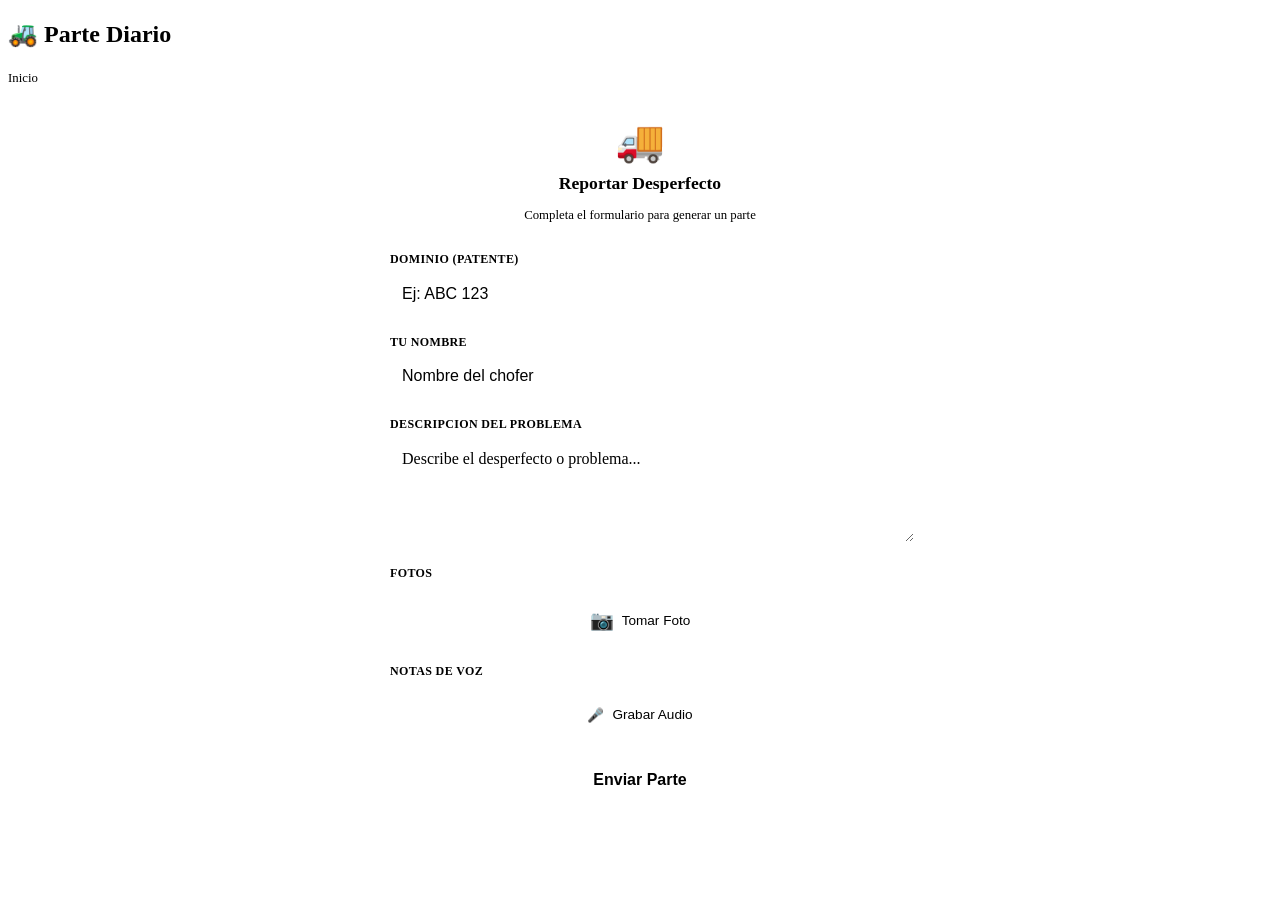
==== frontend/chofer.html @ 213926f3 "Add PWA + Chofer mobile page with camera and audio recording - PWA: manifest.json, service worker, i" ====
<!DOCTYPE html>
<html lang="es">
<head>
    <meta charset="UTF-8">
    <meta name="viewport" content="width=device-width, initial-scale=1.0, user-scalable=no">
    <meta name="theme-color" content="#0f1117">
    <meta name="apple-mobile-web-app-capable" content="yes">
    <meta name="apple-mobile-web-app-status-bar-style" content="black-translucent">
    <title>Chofer - Parte Diario</title>
    <link rel="manifest" href="/manifest.json">
    <link rel="stylesheet" href="/assets/css/styles.css">
    <style>
        .chofer-container {
            max-width: 500px;
            margin: 0 auto;
            padding: 1rem;
        }
        .chofer-header {
            text-align: center;
            padding: 1rem 0;
        }
        .chofer-header h2 { font-size: 1.1rem; margin-top: 0.5rem; }
        .chofer-header p { font-size: 0.8rem; color: var(--text-muted); }

        .form-section { margin-bottom: 1.25rem; }
        .form-section label {
            display: block;
            font-size: 0.75rem;
            font-weight: 600;
            color: var(--text-secondary);
            margin-bottom: 0.35rem;
            text-transform: uppercase;
            letter-spacing: 0.03em;
        }

        .form-control-lg {
            width: 100%;
            padding: 0.75rem;
            border: 1px solid var(--border);
            border-radius: 8px;
            font-size: 1rem;
            color: var(--text);
            background: var(--bg-input);
        }
        .form-control-lg:focus { outline: none; border-color: var(--primary); box-shadow: 0 0 0 2px var(--primary-light); }
        .form-control-lg::placeholder { color: var(--text-muted); }
        textarea.form-control-lg { resize: vertical; min-height: 80px; font-family: inherit; }

        /* Media section */
        .media-section { margin-bottom: 1.25rem; }
        .media-label { font-size: 0.75rem; font-weight: 600; color: var(--text-secondary); text-transform: uppercase; letter-spacing: 0.03em; margin-bottom: 0.5rem; }

        .media-grid {
            display: grid;
            grid-template-columns: repeat(3, 1fr);
            gap: 0.5rem;
            margin-bottom: 0.5rem;
        }

        .media-thumb {
            position: relative;
            aspect-ratio: 1;
            border-radius: 8px;
            overflow: hidden;
            border: 1px solid var(--border);
        }
        .media-thumb img { width: 100%; height: 100%; object-fit: cover; }
        .media-thumb .remove-btn {
            position: absolute;
            top: 4px;
            right: 4px;
            width: 22px;
            height: 22px;
            border-radius: 50%;
            background: rgba(0,0,0,0.7);
            color: #fff;
            border: none;
            font-size: 0.7rem;
            cursor: pointer;
            display: flex;
            align-items: center;
            justify-content: center;
        }

        .media-btn {
            display: flex;
            align-items: center;
            justify-content: center;
            gap: 0.5rem;
            width: 100%;
            padding: 0.75rem;
            border: 2px dashed var(--border);
            border-radius: 8px;
            background: transparent;
            color: var(--text-secondary);
            font-size: 0.85rem;
            cursor: pointer;
            transition: all 0.15s;
        }
        .media-btn:hover { border-color: var(--primary); color: var(--primary); }
        .media-btn .icon { font-size: 1.2rem; }

        /* Audio */
        .audio-list { display: flex; flex-direction: column; gap: 0.4rem; margin-bottom: 0.5rem; }
        .audio-item {
            display: flex;
            align-items: center;
            gap: 0.5rem;
            padding: 0.5rem 0.75rem;
            background: var(--bg-card);
            border: 1px solid var(--border);
            border-radius: 8px;
        }
        .audio-item audio { flex: 1; height: 32px; }
        .audio-item .remove-btn {
            background: none;
            border: none;
            color: var(--danger);
            cursor: pointer;
            font-size: 1rem;
        }

        .rec-btn {
            display: flex;
            align-items: center;
            justify-content: center;
            gap: 0.5rem;
            width: 100%;
            padding: 0.75rem;
            border: 2px dashed var(--border);
            border-radius: 8px;
            background: transparent;
            color: var(--text-secondary);
            font-size: 0.85rem;
            cursor: pointer;
            transition: all 0.15s;
        }
        .rec-btn:hover { border-color: var(--primary); color: var(--primary); }
        .rec-btn.recording {
            border-color: var(--danger);
            color: var(--danger);
            background: var(--danger-light);
            animation: pulse 1.5s infinite;
        }
        @keyframes pulse { 0%, 100% { opacity: 1; } 50% { opacity: 0.6; } }

        /* Submit */
        .submit-btn {
            width: 100%;
            padding: 1rem;
            border: none;
            border-radius: 10px;
            background: var(--primary);
            color: #000;
            font-size: 1rem;
            font-weight: 700;
            cursor: pointer;
            transition: all 0.15s;
        }
        .submit-btn:hover { background: var(--primary-dark); }
        .submit-btn:disabled { opacity: 0.5; cursor: not-allowed; }

        /* Success */
        .success-screen {
            display: none;
            text-align: center;
            padding: 3rem 1rem;
        }
        .success-screen.active { display: block; }
        .success-icon { font-size: 4rem; margin-bottom: 1rem; }
        .success-screen h2 { color: var(--primary); margin-bottom: 0.5rem; }
        .success-screen p { color: var(--text-muted); margin-bottom: 1.5rem; }

        #form-container.hidden { display: none; }

        /* Hide file input */
        .hidden-input { display: none; }
    </style>
</head>
<body>
    <nav class="navbar">
        <h1>&#128668; Parte Diario</h1>
        <a href="/" style="color:var(--text-muted); text-decoration:none; font-size:0.8rem;">Inicio</a>
    </nav>

    <div class="chofer-container">
        <div class="chofer-header">
            <div style="font-size:2.5rem;">&#128666;</div>
            <h2>Reportar Desperfecto</h2>
            <p>Completa el formulario para generar un parte</p>
        </div>

        <!-- Form -->
        <div id="form-container">
            <div class="form-section">
                <label>Dominio (Patente)</label>
                <input type="text" class="form-control-lg" id="inp-dominio" placeholder="Ej: ABC 123" autocapitalize="characters">
            </div>

            <div class="form-section">
                <label>Tu Nombre</label>
                <input type="text" class="form-control-lg" id="inp-nombre" placeholder="Nombre del chofer">
            </div>

            <div class="form-section">
                <label>Descripcion del problema</label>
                <textarea class="form-control-lg" id="inp-novedad" rows="3" placeholder="Describe el desperfecto o problema..."></textarea>
            </div>

            <!-- Fotos -->
            <div class="media-section">
                <div class="media-label">Fotos</div>
                <div class="media-grid" id="fotos-grid"></div>
                <button type="button" class="media-btn" onclick="document.getElementById('foto-input').click()">
                    <span class="icon">&#128247;</span> Tomar Foto
                </button>
                <input type="file" accept="image/*" capture="environment" class="hidden-input" id="foto-input" onchange="agregarFoto(this)" multiple>
            </div>

            <!-- Audio -->
            <div class="media-section">
                <div class="media-label">Notas de Voz</div>
                <div class="audio-list" id="audio-list"></div>
                <button type="button" class="rec-btn" id="rec-btn" onclick="toggleGrabacion()">
                    <span class="icon">&#127908;</span> <span id="rec-text">Grabar Audio</span>
                </button>
            </div>

            <button type="button" class="submit-btn" id="submit-btn" onclick="enviarParte()">
                Enviar Parte
            </button>
        </div>

        <!-- Success -->
        <div class="success-screen" id="success-screen">
            <div class="success-icon">&#9989;</div>
            <h2>Parte Enviado</h2>
            <p>N&#176; <strong id="success-nparte"></strong></p>
            <p>Tu reporte fue recibido. Coordinacion lo revisara.</p>
            <button class="submit-btn" onclick="resetForm()">Crear Otro Parte</button>
        </div>
    </div>

    <script>
        // --- FOTOS ---
        let fotos = []; // array de Blobs

        function agregarFoto(input) {
            for (const file of input.files) {
                comprimirImagen(file).then(blob => {
                    fotos.push(blob);
                    renderFotos();
                });
            }
            input.value = '';
        }

        function comprimirImagen(file) {
            return new Promise(resolve => {
                const img = new Image();
                img.onload = () => {
                    const canvas = document.createElement('canvas');
                    const maxW = 1200;
                    const scale = Math.min(1, maxW / img.width);
                    canvas.width = img.width * scale;
                    canvas.height = img.height * scale;
                    canvas.getContext('2d').drawImage(img, 0, 0, canvas.width, canvas.height);
                    canvas.toBlob(resolve, 'image/jpeg', 0.7);
                };
                img.src = URL.createObjectURL(file);
            });
        }

        function renderFotos() {
            const grid = document.getElementById('fotos-grid');
            grid.innerHTML = fotos.map((blob, i) => `
                <div class="media-thumb">
                    <img src="${URL.createObjectURL(blob)}">
                    <button class="remove-btn" onclick="quitarFoto(${i})">&times;</button>
                </div>
            `).join('');
        }

        function quitarFoto(i) {
            fotos.splice(i, 1);
            renderFotos();
        }

        // --- AUDIO ---
        let audios = []; // array of Blobs
        let mediaRecorder = null;
        let audioChunks = [];
        let grabando = false;

        function toggleGrabacion() {
            if (grabando) {
                detenerGrabacion();
            } else {
                iniciarGrabacion();
            }
        }

        async function iniciarGrabacion() {
            try {
                const stream = await navigator.mediaDevices.getUserMedia({ audio: true });
                const mimeType = MediaRecorder.isTypeSupported('audio/webm;codecs=opus')
                    ? 'audio/webm;codecs=opus' : 'audio/webm';
                mediaRecorder = new MediaRecorder(stream, { mimeType });
                audioChunks = [];

                mediaRecorder.ondataavailable = e => { if (e.data.size > 0) audioChunks.push(e.data); };
                mediaRecorder.onstop = () => {
                    const blob = new Blob(audioChunks, { type: mediaRecorder.mimeType });
                    audios.push(blob);
                    renderAudios();
                    stream.getTracks().forEach(t => t.stop());
                };

                mediaRecorder.start();
                grabando = true;
                document.getElementById('rec-btn').classList.add('recording');
                document.getElementById('rec-text').textContent = 'Detener Grabacion';
            } catch (err) {
                alert('No se pudo acceder al microfono');
            }
        }

        function detenerGrabacion() {
            if (mediaRecorder && mediaRecorder.state !== 'inactive') {
                mediaRecorder.stop();
            }
            grabando = false;
            document.getElementById('rec-btn').classList.remove('recording');
            document.getElementById('rec-text').textContent = 'Grabar Audio';
        }

        function renderAudios() {
            const list = document.getElementById('audio-list');
            list.innerHTML = audios.map((blob, i) => `
                <div class="audio-item">
                    <audio controls src="${URL.createObjectURL(blob)}"></audio>
                    <button class="remove-btn" onclick="quitarAudio(${i})">&times;</button>
                </div>
            `).join('');
        }

        function quitarAudio(i) {
            audios.splice(i, 1);
            renderAudios();
        }

        // --- ENVIAR ---
        async function enviarParte() {
            const dominio = document.getElementById('inp-dominio').value.trim();
            const nombre = document.getElementById('inp-nombre').value.trim();
            const novedad = document.getElementById('inp-novedad').value.trim();

            if (!dominio) return alert('Ingresa el dominio (patente)');
            if (!novedad) return alert('Describe el problema');

            const btn = document.getElementById('submit-btn');
            btn.disabled = true;
            btn.textContent = 'Enviando...';

            try {
                const formData = new FormData();
                formData.append('dominio', dominio);
                formData.append('chofer_nombre', nombre);
                formData.append('novedad', novedad);

                fotos.forEach((blob, i) => {
                    formData.append('fotos', blob, `foto_${i}.jpg`);
                });
                audios.forEach((blob, i) => {
                    formData.append('audios', blob, `audio_${i}.webm`);
                });

                const res = await fetch('/api/partes/chofer', { method: 'POST', body: formData });
                if (!res.ok) {
                    const err = await res.json();
                    throw new Error(err.detail || 'Error al enviar');
                }

                const data = await res.json();
                document.getElementById('success-nparte').textContent = data.n_parte;
                document.getElementById('form-container').classList.add('hidden');
                document.getElementById('success-screen').classList.add('active');
            } catch (err) {
                alert('Error: ' + err.message);
            } finally {
                btn.disabled = false;
                btn.textContent = 'Enviar Parte';
            }
        }

        function resetForm() {
            document.getElementById('inp-dominio').value = '';
            document.getElementById('inp-nombre').value = '';
            document.getElementById('inp-novedad').value = '';
            fotos = [];
            audios = [];
            renderFotos();
            renderAudios();
            document.getElementById('form-container').classList.remove('hidden');
            document.getElementById('success-screen').classList.remove('active');
        }

        // PWA: register service worker
        if ('serviceWorker' in navigator) {
            navigator.serviceWorker.register('/sw.js').catch(() => {});
        }
    </script>
</body>
</html>
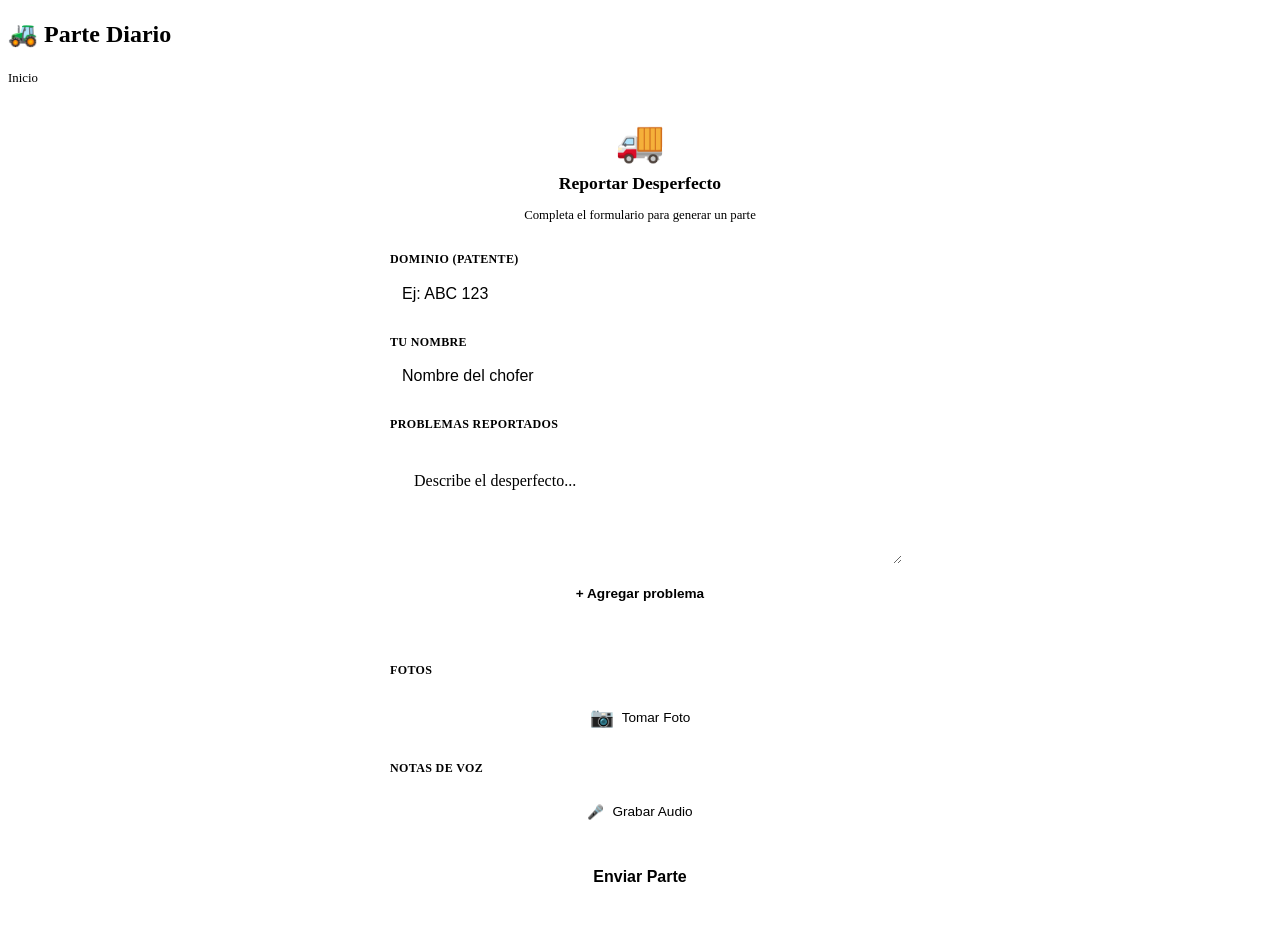
==== commit ed870526: "Add multi-problem support: chofer can add multiple issues per parte - Each problem gets its own desc" ====
--- a/frontend/chofer.html
+++ b/frontend/chofer.html
@@ -175,6 +175,117 @@
 
         /* Hide file input */
         .hidden-input { display: none; }
+
+        /* Categorizador */
+        .sector-suggestion {
+            display: none;
+            margin-bottom: 1.25rem;
+            padding: 0.75rem;
+            background: var(--bg-card);
+            border: 1px solid var(--border);
+            border-radius: 8px;
+        }
+        .sector-suggestion.active { display: block; }
+        .sector-suggestion .label {
+            font-size: 0.7rem;
+            color: var(--text-muted);
+            text-transform: uppercase;
+            letter-spacing: 0.03em;
+            margin-bottom: 0.5rem;
+        }
+        .sector-chips {
+            display: flex;
+            flex-wrap: wrap;
+            gap: 0.4rem;
+        }
+        .sector-chip {
+            padding: 0.4rem 0.85rem;
+            border-radius: 20px;
+            font-size: 0.8rem;
+            font-weight: 600;
+            border: 1.5px solid var(--border);
+            background: transparent;
+            color: var(--text-secondary);
+            cursor: pointer;
+            transition: all 0.15s;
+        }
+        .sector-chip:hover { border-color: var(--primary); color: var(--text); }
+        .sector-chip.selected {
+            background: var(--primary-light);
+            border-color: var(--primary);
+            color: var(--primary);
+        }
+        .sector-confidence {
+            margin-top: 0.4rem;
+            font-size: 0.7rem;
+            color: var(--text-muted);
+        }
+
+        /* Problemas list */
+        .problemas-list { margin-bottom: 1rem; }
+        .problema-card {
+            background: var(--bg-card);
+            border: 1px solid var(--border);
+            border-radius: 8px;
+            padding: 0.75rem;
+            margin-bottom: 0.5rem;
+            position: relative;
+        }
+        .problema-card .problema-header {
+            display: flex;
+            justify-content: space-between;
+            align-items: center;
+            margin-bottom: 0.3rem;
+        }
+        .problema-card .problema-num {
+            font-size: 0.7rem;
+            font-weight: 600;
+            color: var(--text-muted);
+            text-transform: uppercase;
+        }
+        .problema-card .problema-remove {
+            background: none;
+            border: none;
+            color: var(--danger);
+            cursor: pointer;
+            font-size: 1rem;
+            padding: 0 0.25rem;
+        }
+        .problema-card .problema-text {
+            font-size: 0.85rem;
+            color: var(--text);
+            margin-bottom: 0.3rem;
+        }
+        .problema-card .problema-sector {
+            font-size: 0.7rem;
+        }
+
+        .add-problema-btn {
+            display: flex;
+            align-items: center;
+            justify-content: center;
+            gap: 0.4rem;
+            width: 100%;
+            padding: 0.6rem;
+            border: 2px dashed var(--primary);
+            border-radius: 8px;
+            background: var(--primary-light);
+            color: var(--primary);
+            font-size: 0.85rem;
+            font-weight: 600;
+            cursor: pointer;
+            transition: all 0.15s;
+            margin-bottom: 1.25rem;
+        }
+        .add-problema-btn:hover { background: rgba(34,197,94,0.2); }
+
+        .problema-input-area {
+            background: var(--bg-card);
+            border: 1px solid var(--border);
+            border-radius: 8px;
+            padding: 0.75rem;
+            margin-bottom: 0.75rem;
+        }
     </style>
 </head>
 <body>
@@ -202,9 +313,26 @@
                 <input type="text" class="form-control-lg" id="inp-nombre" placeholder="Nombre del chofer">
             </div>
 
+            <!-- Problemas agregados -->
             <div class="form-section">
-                <label>Descripcion del problema</label>
-                <textarea class="form-control-lg" id="inp-novedad" rows="3" placeholder="Describe el desperfecto o problema..."></textarea>
+                <label>Problemas reportados</label>
+                <div class="problemas-list" id="problemas-list"></div>
+
+                <!-- Input para agregar problema -->
+                <div class="problema-input-area">
+                    <textarea class="form-control-lg" id="inp-novedad" rows="2" placeholder="Describe el desperfecto..." style="margin-bottom:0.5rem;"></textarea>
+
+                    <!-- Sector sugerido -->
+                    <div class="sector-suggestion" id="sector-suggestion">
+                        <div class="label">Especialidad detectada</div>
+                        <div class="sector-chips" id="sector-chips"></div>
+                        <div class="sector-confidence" id="sector-confidence"></div>
+                    </div>
+
+                    <button type="button" class="add-problema-btn" onclick="agregarProblema()">
+                        + Agregar problema
+                    </button>
+                </div>
             </div>
 
             <!-- Fotos -->
@@ -241,11 +369,108 @@
         </div>
     </div>
 
-    <script>
+    <script type="module">
+        import { categorizar, SECTORES } from '/assets/js/categorizador.js';
+
+        let sectorSeleccionado = null;
+        let debounceTimer = null;
+        let problemas = []; // { texto, sector }
+
+        // --- CATEGORIZADOR ---
+        const inputNovedad = document.getElementById('inp-novedad');
+        inputNovedad.addEventListener('input', () => {
+            clearTimeout(debounceTimer);
+            debounceTimer = setTimeout(() => {
+                const texto = inputNovedad.value.trim();
+                if (texto.length < 5) {
+                    document.getElementById('sector-suggestion').classList.remove('active');
+                    sectorSeleccionado = null;
+                    return;
+                }
+
+                const resultado = categorizar(texto);
+                sectorSeleccionado = resultado.sector;
+                mostrarSugerencia(resultado);
+            }, 400);
+        });
+
+        // --- PROBLEMAS ---
+        window.agregarProblema = function() {
+            const texto = inputNovedad.value.trim();
+            if (!texto) return alert('Escribi una descripcion del problema');
+
+            problemas.push({ texto, sector: sectorSeleccionado || 'MECANICA' });
+            inputNovedad.value = '';
+            sectorSeleccionado = null;
+            document.getElementById('sector-suggestion').classList.remove('active');
+            renderProblemas();
+            inputNovedad.focus();
+        };
+
+        window.quitarProblema = function(i) {
+            problemas.splice(i, 1);
+            renderProblemas();
+        };
+
+        function renderProblemas() {
+            const container = document.getElementById('problemas-list');
+            if (problemas.length === 0) {
+                container.innerHTML = '<p style="color:var(--text-muted); font-size:0.8rem; text-align:center; padding:0.5rem;">Sin problemas agregados</p>';
+                return;
+            }
+            container.innerHTML = problemas.map((p, i) => {
+                const sectorColor = p.sector === 'ELECTRICIDAD' ? 'warning'
+                    : p.sector === 'HERRERIA' ? 'muted'
+                    : p.sector === 'GOMERIA' ? 'success' : 'info';
+                return `
+                <div class="problema-card">
+                    <div class="problema-header">
+                        <span class="problema-num">Problema ${i + 1}</span>
+                        <button class="problema-remove" onclick="quitarProblema(${i})">&times;</button>
+                    </div>
+                    <div class="problema-text">${p.texto}</div>
+                    <span class="badge badge-${sectorColor}">${p.sector}</span>
+                </div>`;
+            }).join('');
+        }
+
+        renderProblemas();
+
+        function mostrarSugerencia(resultado) {
+            const container = document.getElementById('sector-suggestion');
+            const chipsEl = document.getElementById('sector-chips');
+            const confEl = document.getElementById('sector-confidence');
+
+            // Armar chips: primero el sugerido, luego alternativas, luego el resto
+            const orden = [resultado.sector, ...resultado.alternativas, ...SECTORES.filter(s =>
+                s !== resultado.sector && !resultado.alternativas.includes(s)
+            )];
+
+            chipsEl.innerHTML = orden.map(s => {
+                const selected = s === sectorSeleccionado ? 'selected' : '';
+                return `<button type="button" class="sector-chip ${selected}" onclick="window.seleccionarSector('${s}')">${s}</button>`;
+            }).join('');
+
+            if (resultado.confianza > 0) {
+                confEl.textContent = `${resultado.confianza}% de confianza`;
+            } else {
+                confEl.textContent = 'No se pudo determinar. Selecciona manualmente.';
+            }
+
+            container.classList.add('active');
+        }
+
+        window.seleccionarSector = function(sector) {
+            sectorSeleccionado = sector;
+            document.querySelectorAll('.sector-chip').forEach(chip => {
+                chip.classList.toggle('selected', chip.textContent === sector);
+            });
+        };
+
         // --- FOTOS ---
         let fotos = []; // array de Blobs
 
-        function agregarFoto(input) {
+        window.agregarFoto = function(input) {
             for (const file of input.files) {
                 comprimirImagen(file).then(blob => {
                     fotos.push(blob);
@@ -281,7 +506,7 @@
             `).join('');
         }
 
-        function quitarFoto(i) {
+        window.quitarFoto = function(i) {
             fotos.splice(i, 1);
             renderFotos();
         }
@@ -292,7 +517,7 @@
         let audioChunks = [];
         let grabando = false;
 
-        function toggleGrabacion() {
+        window.toggleGrabacion = function() {
             if (grabando) {
                 detenerGrabacion();
             } else {
@@ -344,19 +569,24 @@
             `).join('');
         }
 
-        function quitarAudio(i) {
+        window.quitarAudio = function(i) {
             audios.splice(i, 1);
             renderAudios();
         }
 
         // --- ENVIAR ---
-        async function enviarParte() {
+        window.enviarParte = async function() {
             const dominio = document.getElementById('inp-dominio').value.trim();
             const nombre = document.getElementById('inp-nombre').value.trim();
             const novedad = document.getElementById('inp-novedad').value.trim();
 
+            // Si hay texto pendiente en el input, agregarlo como problema
+            if (novedad) {
+                problemas.push({ texto: novedad, sector: sectorSeleccionado || 'MECANICA' });
+            }
+
             if (!dominio) return alert('Ingresa el dominio (patente)');
-            if (!novedad) return alert('Describe el problema');
+            if (problemas.length === 0) return alert('Agrega al menos un problema');
 
             const btn = document.getElementById('submit-btn');
             btn.disabled = true;
@@ -364,9 +594,19 @@
 
             try {
                 const formData = new FormData();
+                // Novedad = resumen de todos los problemas
+                const novedadCompleta = problemas.map(p => p.texto).join('. ');
+                // Taller box = sector del primer problema (o el más frecuente)
+                const sectores = problemas.map(p => p.sector);
+                const sectorPrincipal = sectores.sort((a,b) =>
+                    sectores.filter(v => v===b).length - sectores.filter(v => v===a).length
+                )[0] || 'MECANICA';
+
                 formData.append('dominio', dominio);
                 formData.append('chofer_nombre', nombre);
-                formData.append('novedad', novedad);
+                formData.append('novedad', novedadCompleta);
+                formData.append('taller_box', sectorPrincipal);
+                formData.append('problemas', JSON.stringify(problemas));
 
                 fotos.forEach((blob, i) => {
                     formData.append('fotos', blob, `foto_${i}.jpg`);
@@ -393,7 +633,7 @@
             }
         }
 
-        function resetForm() {
+        window.resetForm = function() {
             document.getElementById('inp-dominio').value = '';
             document.getElementById('inp-nombre').value = '';
             document.getElementById('inp-novedad').value = '';
@@ -401,6 +641,10 @@
             audios = [];
             renderFotos();
             renderAudios();
+            problemas = [];
+            sectorSeleccionado = null;
+            renderProblemas();
+            document.getElementById('sector-suggestion').classList.remove('active');
             document.getElementById('form-container').classList.remove('hidden');
             document.getElementById('success-screen').classList.remove('active');
         }
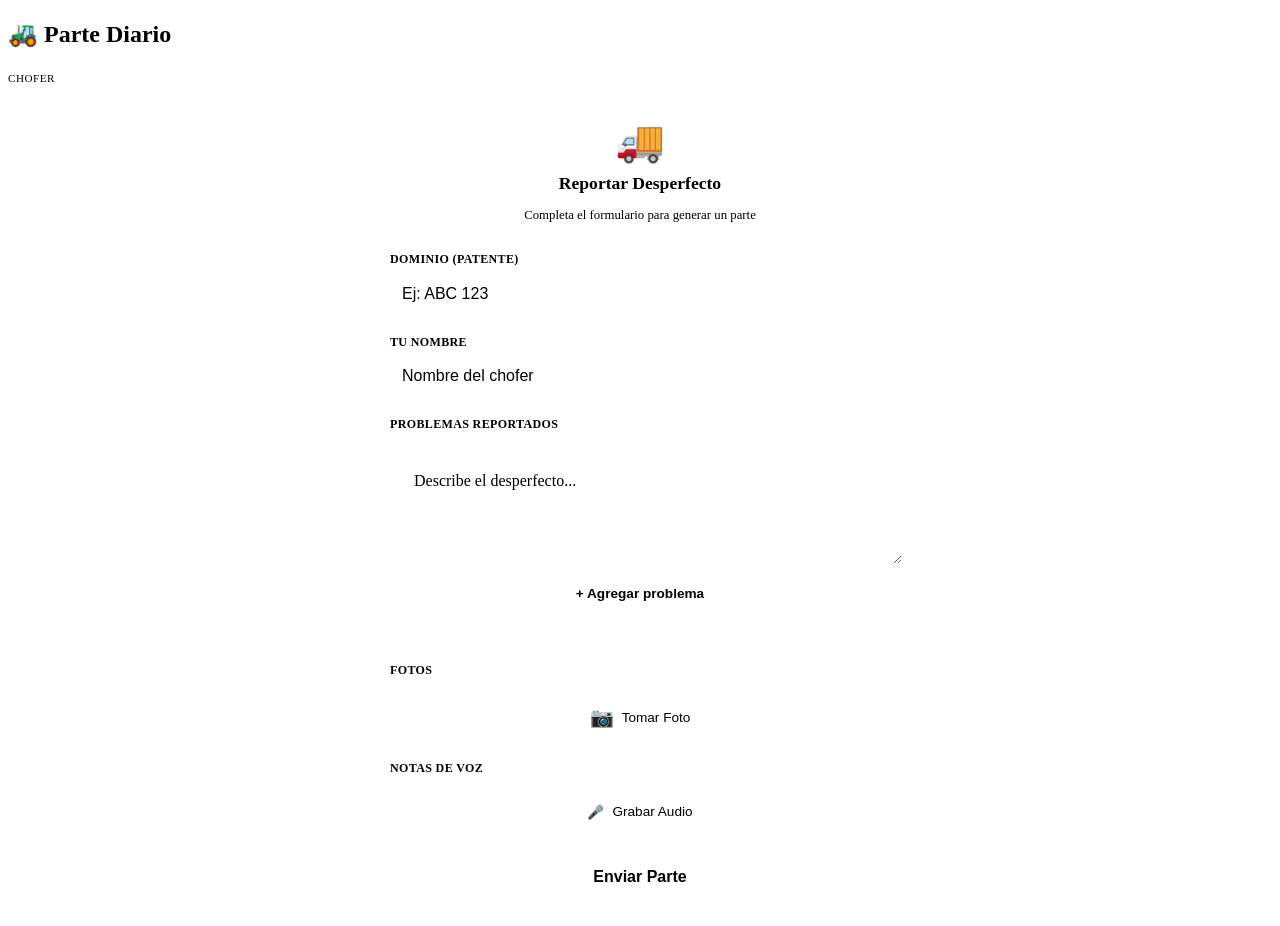
==== commit ceda1718: "Separate chofer app from coordinacion/taller - Index (/) only shows Coordinacion and Taller - Chofer" ====
--- a/frontend/chofer.html
+++ b/frontend/chofer.html
@@ -4,10 +4,9 @@
     <meta charset="UTF-8">
     <meta name="viewport" content="width=device-width, initial-scale=1.0, user-scalable=no">
     <meta name="theme-color" content="#0f1117">
-    <meta name="apple-mobile-web-app-capable" content="yes">
-    <meta name="apple-mobile-web-app-status-bar-style" content="black-translucent">
+    <meta name="mobile-web-app-capable" content="yes">
     <title>Chofer - Parte Diario</title>
-    <link rel="manifest" href="/manifest.json">
+    <link rel="manifest" href="/manifest-chofer.json">
     <link rel="stylesheet" href="/assets/css/styles.css">
     <style>
         .chofer-container {
@@ -291,7 +290,7 @@
 <body>
     <nav class="navbar">
         <h1>&#128668; Parte Diario</h1>
-        <a href="/" style="color:var(--text-muted); text-decoration:none; font-size:0.8rem;">Inicio</a>
+        <span style="font-size:0.7rem; color:var(--text-muted); text-transform:uppercase; letter-spacing:0.04em;">Chofer</span>
     </nav>
 
     <div class="chofer-container">
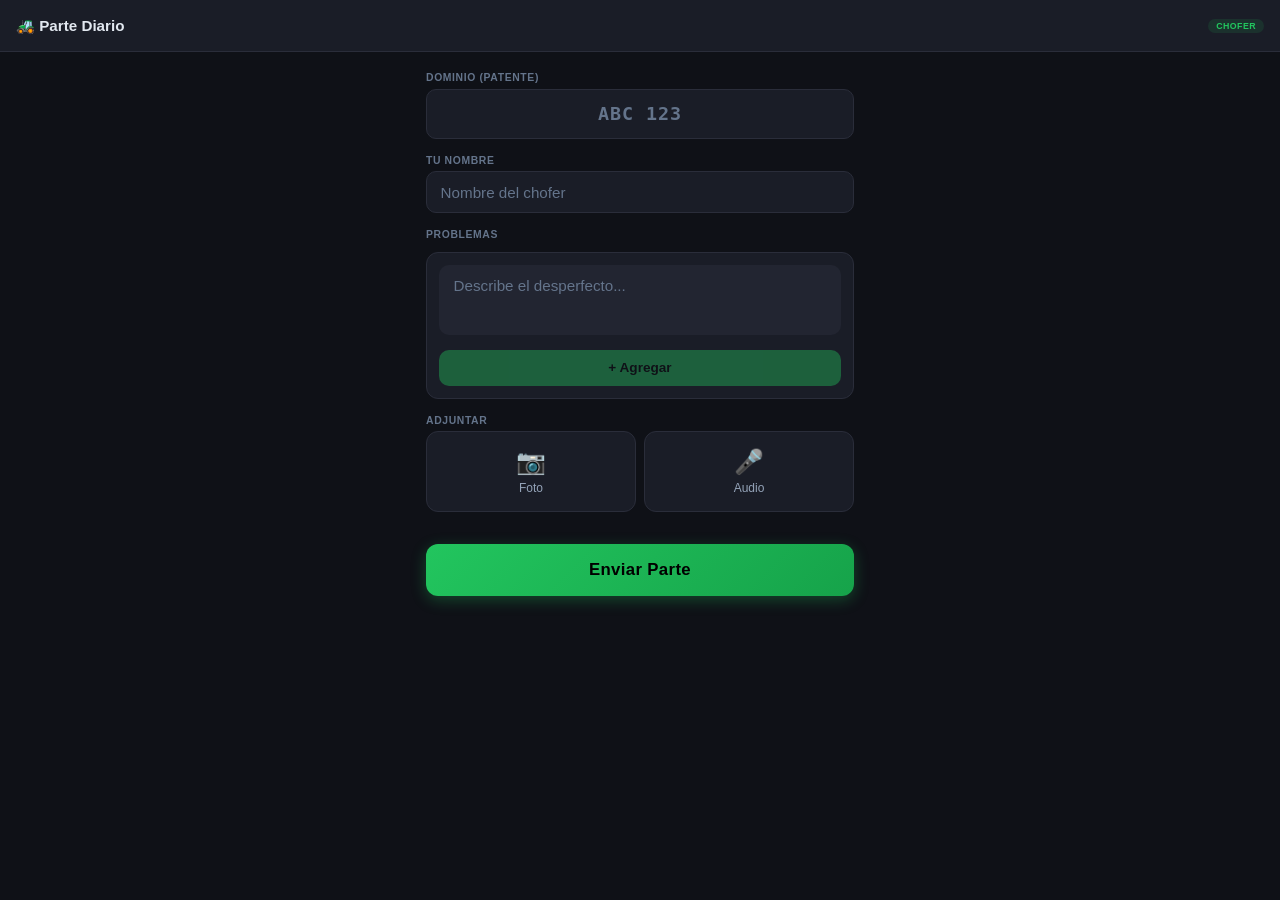
==== commit 589e93be: "Redesign chofer app: modern mobile-first UI - Large monospace dominio input centered - Compact probl" ====
--- a/frontend/chofer.html
+++ b/frontend/chofer.html
@@ -7,364 +7,192 @@
     <meta name="mobile-web-app-capable" content="yes">
     <title>Chofer - Parte Diario</title>
     <link rel="manifest" href="/manifest-chofer.json">
-    <link rel="stylesheet" href="/assets/css/styles.css">
     <style>
-        .chofer-container {
-            max-width: 500px;
-            margin: 0 auto;
-            padding: 1rem;
-        }
-        .chofer-header {
-            text-align: center;
-            padding: 1rem 0;
-        }
-        .chofer-header h2 { font-size: 1.1rem; margin-top: 0.5rem; }
-        .chofer-header p { font-size: 0.8rem; color: var(--text-muted); }
-
-        .form-section { margin-bottom: 1.25rem; }
-        .form-section label {
-            display: block;
-            font-size: 0.75rem;
-            font-weight: 600;
-            color: var(--text-secondary);
-            margin-bottom: 0.35rem;
-            text-transform: uppercase;
-            letter-spacing: 0.03em;
-        }
-
-        .form-control-lg {
-            width: 100%;
-            padding: 0.75rem;
-            border: 1px solid var(--border);
-            border-radius: 8px;
-            font-size: 1rem;
-            color: var(--text);
-            background: var(--bg-input);
-        }
-        .form-control-lg:focus { outline: none; border-color: var(--primary); box-shadow: 0 0 0 2px var(--primary-light); }
-        .form-control-lg::placeholder { color: var(--text-muted); }
-        textarea.form-control-lg { resize: vertical; min-height: 80px; font-family: inherit; }
-
-        /* Media section */
-        .media-section { margin-bottom: 1.25rem; }
-        .media-label { font-size: 0.75rem; font-weight: 600; color: var(--text-secondary); text-transform: uppercase; letter-spacing: 0.03em; margin-bottom: 0.5rem; }
-
-        .media-grid {
-            display: grid;
-            grid-template-columns: repeat(3, 1fr);
-            gap: 0.5rem;
-            margin-bottom: 0.5rem;
-        }
-
-        .media-thumb {
-            position: relative;
-            aspect-ratio: 1;
-            border-radius: 8px;
-            overflow: hidden;
-            border: 1px solid var(--border);
-        }
-        .media-thumb img { width: 100%; height: 100%; object-fit: cover; }
-        .media-thumb .remove-btn {
-            position: absolute;
-            top: 4px;
-            right: 4px;
-            width: 22px;
-            height: 22px;
-            border-radius: 50%;
-            background: rgba(0,0,0,0.7);
-            color: #fff;
-            border: none;
-            font-size: 0.7rem;
-            cursor: pointer;
-            display: flex;
-            align-items: center;
-            justify-content: center;
-        }
-
-        .media-btn {
-            display: flex;
-            align-items: center;
-            justify-content: center;
-            gap: 0.5rem;
-            width: 100%;
-            padding: 0.75rem;
-            border: 2px dashed var(--border);
-            border-radius: 8px;
-            background: transparent;
-            color: var(--text-secondary);
-            font-size: 0.85rem;
-            cursor: pointer;
-            transition: all 0.15s;
-        }
-        .media-btn:hover { border-color: var(--primary); color: var(--primary); }
-        .media-btn .icon { font-size: 1.2rem; }
-
-        /* Audio */
-        .audio-list { display: flex; flex-direction: column; gap: 0.4rem; margin-bottom: 0.5rem; }
-        .audio-item {
-            display: flex;
-            align-items: center;
-            gap: 0.5rem;
-            padding: 0.5rem 0.75rem;
-            background: var(--bg-card);
-            border: 1px solid var(--border);
-            border-radius: 8px;
-        }
-        .audio-item audio { flex: 1; height: 32px; }
-        .audio-item .remove-btn {
-            background: none;
-            border: none;
-            color: var(--danger);
-            cursor: pointer;
-            font-size: 1rem;
-        }
-
-        .rec-btn {
-            display: flex;
-            align-items: center;
-            justify-content: center;
-            gap: 0.5rem;
-            width: 100%;
-            padding: 0.75rem;
-            border: 2px dashed var(--border);
-            border-radius: 8px;
-            background: transparent;
-            color: var(--text-secondary);
-            font-size: 0.85rem;
-            cursor: pointer;
-            transition: all 0.15s;
-        }
-        .rec-btn:hover { border-color: var(--primary); color: var(--primary); }
-        .rec-btn.recording {
-            border-color: var(--danger);
-            color: var(--danger);
-            background: var(--danger-light);
-            animation: pulse 1.5s infinite;
-        }
-        @keyframes pulse { 0%, 100% { opacity: 1; } 50% { opacity: 0.6; } }
+        :root {
+            --bg: #0f1117; --card: #1a1d27; --card2: #222531;
+            --border: #2a2d3a; --primary: #22c55e; --primary-light: rgba(34,197,94,0.12);
+            --danger: #ef4444; --danger-light: rgba(239,68,68,0.12);
+            --text: #e2e8f0; --text2: #94a3b8; --text3: #64748b;
+            --info: #3b82f6; --warning: #f59e0b; --orange: #f97316;
+        }
+        * { margin:0; padding:0; box-sizing:border-box; }
+        body { font-family:-apple-system,BlinkMacSystemFont,'Segoe UI',sans-serif; background:var(--bg); color:var(--text); min-height:100vh; }
+
+        /* Nav */
+        .nav { background:var(--card); padding:0 1rem; height:52px; display:flex; align-items:center; justify-content:space-between; border-bottom:1px solid var(--border); }
+        .nav-brand { font-size:0.95rem; font-weight:700; display:flex; align-items:center; gap:0.4rem; }
+        .nav-badge { font-size:0.55rem; background:var(--primary-light); color:var(--primary); padding:2px 8px; border-radius:10px; font-weight:600; text-transform:uppercase; letter-spacing:0.05em; }
+
+        /* Container */
+        .app { max-width:460px; margin:0 auto; padding:1.25rem 1rem 2rem; }
+
+        /* Input group */
+        .field { margin-bottom:1rem; }
+        .field-label { font-size:0.65rem; font-weight:600; color:var(--text3); text-transform:uppercase; letter-spacing:0.06em; margin-bottom:0.35rem; }
+        .field-row { display:flex; gap:0.5rem; }
+        .field-row .field { flex:1; margin-bottom:0; }
+
+        .input {
+            width:100%; padding:0.7rem 0.85rem; border:1px solid var(--border); border-radius:10px;
+            font-size:0.95rem; color:var(--text); background:var(--card); font-family:inherit;
+            transition: border-color 0.15s;
+        }
+        .input:focus { outline:none; border-color:var(--primary); }
+        .input::placeholder { color:var(--text3); }
+        .input-lg { font-size:1.15rem; font-weight:600; padding:0.85rem; text-transform:uppercase; letter-spacing:0.05em; text-align:center; font-family:monospace; }
+        textarea.input { resize:none; min-height:70px; }
+
+        /* Problemas */
+        .prob-list { margin-bottom:0.75rem; }
+        .prob-empty { text-align:center; padding:0.75rem; color:var(--text3); font-size:0.8rem; }
+
+        .prob-item {
+            display:flex; align-items:center; gap:0.5rem;
+            background:var(--card); border:1px solid var(--border); border-radius:10px;
+            padding:0.6rem 0.75rem; margin-bottom:0.35rem;
+        }
+        .prob-badge { font-size:0.55rem; font-weight:700; padding:3px 8px; border-radius:6px; text-transform:uppercase; white-space:nowrap; }
+        .prob-badge.mec { background:rgba(59,130,246,0.15); color:#60a5fa; }
+        .prob-badge.ele { background:rgba(245,158,11,0.15); color:#fbbf24; }
+        .prob-badge.her { background:rgba(107,114,128,0.15); color:#9ca3af; }
+        .prob-badge.gom { background:rgba(34,197,94,0.15); color:#4ade80; }
+        .prob-badge.lav { background:rgba(6,182,212,0.15); color:#22d3ee; }
+        .prob-text { flex:1; font-size:0.85rem; }
+        .prob-del { background:none; border:none; color:var(--text3); font-size:1.1rem; cursor:pointer; padding:0 0.2rem; }
+        .prob-del:hover { color:var(--danger); }
+
+        /* Input area for new problem */
+        .prob-input {
+            background:var(--card); border:1px solid var(--border); border-radius:12px;
+            padding:0.75rem; margin-bottom:0.75rem;
+        }
+        .prob-input textarea { margin-bottom:0.5rem; border-color:transparent; background:var(--card2); }
+        .prob-input textarea:focus { border-color:var(--primary); }
+
+        /* Sector chips */
+        .chips { display:none; margin-bottom:0.5rem; }
+        .chips.show { display:flex; flex-wrap:wrap; gap:0.3rem; }
+        .chip {
+            padding:0.3rem 0.7rem; border-radius:16px; font-size:0.7rem; font-weight:600;
+            border:1.5px solid var(--border); background:transparent; color:var(--text3); cursor:pointer;
+        }
+        .chip.active { background:var(--primary-light); border-color:var(--primary); color:var(--primary); }
+        .chip-conf { font-size:0.6rem; color:var(--text3); margin-top:0.2rem; }
+
+        .add-btn {
+            width:100%; padding:0.65rem; border:none; border-radius:10px;
+            background:var(--primary); color:#000; font-size:0.85rem; font-weight:700; cursor:pointer;
+        }
+        .add-btn:disabled { opacity:0.4; }
+
+        /* Media */
+        .media-row { display:flex; gap:0.5rem; margin-bottom:1.25rem; }
+        .media-action {
+            flex:1; display:flex; flex-direction:column; align-items:center; justify-content:center; gap:0.3rem;
+            padding:1rem 0.5rem; border:1px solid var(--border); border-radius:12px;
+            background:var(--card); color:var(--text2); font-size:0.75rem; cursor:pointer;
+            transition:border-color 0.15s;
+        }
+        .media-action:hover, .media-action:active { border-color:var(--primary); color:var(--primary); }
+        .media-action .ico { font-size:1.5rem; }
+        .media-action.rec-active { border-color:var(--danger); color:var(--danger); background:var(--danger-light); animation:pulse 1.5s infinite; }
+        @keyframes pulse { 0%,100% { opacity:1; } 50% { opacity:0.6; } }
+
+        .media-count { font-size:0.6rem; background:var(--primary-light); color:var(--primary); padding:1px 6px; border-radius:8px; font-weight:700; }
+
+        /* Previews */
+        .preview-grid { display:grid; grid-template-columns:repeat(4,1fr); gap:0.35rem; margin-bottom:0.75rem; }
+        .preview-thumb { position:relative; aspect-ratio:1; border-radius:8px; overflow:hidden; border:1px solid var(--border); }
+        .preview-thumb img { width:100%; height:100%; object-fit:cover; }
+        .preview-del { position:absolute; top:3px; right:3px; width:18px; height:18px; border-radius:50%; background:rgba(0,0,0,0.75); color:#fff; border:none; font-size:0.6rem; cursor:pointer; display:flex; align-items:center; justify-content:center; }
+
+        .audio-items { margin-bottom:0.75rem; }
+        .audio-item { display:flex; align-items:center; gap:0.4rem; padding:0.4rem 0.6rem; background:var(--card); border:1px solid var(--border); border-radius:8px; margin-bottom:0.25rem; }
+        .audio-item audio { flex:1; height:28px; }
+        .audio-item .aud-del { background:none; border:none; color:var(--text3); cursor:pointer; font-size:0.9rem; }
 
         /* Submit */
         .submit-btn {
-            width: 100%;
-            padding: 1rem;
-            border: none;
-            border-radius: 10px;
-            background: var(--primary);
-            color: #000;
-            font-size: 1rem;
-            font-weight: 700;
-            cursor: pointer;
-            transition: all 0.15s;
-        }
-        .submit-btn:hover { background: var(--primary-dark); }
-        .submit-btn:disabled { opacity: 0.5; cursor: not-allowed; }
+            width:100%; padding:1rem; border:none; border-radius:12px;
+            background:linear-gradient(135deg, #22c55e, #16a34a); color:#000;
+            font-size:1.05rem; font-weight:800; cursor:pointer; letter-spacing:0.02em;
+            box-shadow:0 4px 15px rgba(34,197,94,0.3);
+        }
+        .submit-btn:disabled { opacity:0.4; box-shadow:none; }
 
         /* Success */
-        .success-screen {
-            display: none;
-            text-align: center;
-            padding: 3rem 1rem;
-        }
-        .success-screen.active { display: block; }
-        .success-icon { font-size: 4rem; margin-bottom: 1rem; }
-        .success-screen h2 { color: var(--primary); margin-bottom: 0.5rem; }
-        .success-screen p { color: var(--text-muted); margin-bottom: 1.5rem; }
-
-        #form-container.hidden { display: none; }
-
-        /* Hide file input */
-        .hidden-input { display: none; }
-
-        /* Categorizador */
-        .sector-suggestion {
-            display: none;
-            margin-bottom: 1.25rem;
-            padding: 0.75rem;
-            background: var(--bg-card);
-            border: 1px solid var(--border);
-            border-radius: 8px;
-        }
-        .sector-suggestion.active { display: block; }
-        .sector-suggestion .label {
-            font-size: 0.7rem;
-            color: var(--text-muted);
-            text-transform: uppercase;
-            letter-spacing: 0.03em;
-            margin-bottom: 0.5rem;
-        }
-        .sector-chips {
-            display: flex;
-            flex-wrap: wrap;
-            gap: 0.4rem;
-        }
-        .sector-chip {
-            padding: 0.4rem 0.85rem;
-            border-radius: 20px;
-            font-size: 0.8rem;
-            font-weight: 600;
-            border: 1.5px solid var(--border);
-            background: transparent;
-            color: var(--text-secondary);
-            cursor: pointer;
-            transition: all 0.15s;
-        }
-        .sector-chip:hover { border-color: var(--primary); color: var(--text); }
-        .sector-chip.selected {
-            background: var(--primary-light);
-            border-color: var(--primary);
-            color: var(--primary);
-        }
-        .sector-confidence {
-            margin-top: 0.4rem;
-            font-size: 0.7rem;
-            color: var(--text-muted);
-        }
-
-        /* Problemas list */
-        .problemas-list { margin-bottom: 1rem; }
-        .problema-card {
-            background: var(--bg-card);
-            border: 1px solid var(--border);
-            border-radius: 8px;
-            padding: 0.75rem;
-            margin-bottom: 0.5rem;
-            position: relative;
-        }
-        .problema-card .problema-header {
-            display: flex;
-            justify-content: space-between;
-            align-items: center;
-            margin-bottom: 0.3rem;
-        }
-        .problema-card .problema-num {
-            font-size: 0.7rem;
-            font-weight: 600;
-            color: var(--text-muted);
-            text-transform: uppercase;
-        }
-        .problema-card .problema-remove {
-            background: none;
-            border: none;
-            color: var(--danger);
-            cursor: pointer;
-            font-size: 1rem;
-            padding: 0 0.25rem;
-        }
-        .problema-card .problema-text {
-            font-size: 0.85rem;
-            color: var(--text);
-            margin-bottom: 0.3rem;
-        }
-        .problema-card .problema-sector {
-            font-size: 0.7rem;
-        }
-
-        .add-problema-btn {
-            display: flex;
-            align-items: center;
-            justify-content: center;
-            gap: 0.4rem;
-            width: 100%;
-            padding: 0.6rem;
-            border: 2px dashed var(--primary);
-            border-radius: 8px;
-            background: var(--primary-light);
-            color: var(--primary);
-            font-size: 0.85rem;
-            font-weight: 600;
-            cursor: pointer;
-            transition: all 0.15s;
-            margin-bottom: 1.25rem;
-        }
-        .add-problema-btn:hover { background: rgba(34,197,94,0.2); }
-
-        .problema-input-area {
-            background: var(--bg-card);
-            border: 1px solid var(--border);
-            border-radius: 8px;
-            padding: 0.75rem;
-            margin-bottom: 0.75rem;
-        }
+        .success { display:none; text-align:center; padding:3rem 1rem; }
+        .success.show { display:block; }
+        .success-check { width:64px; height:64px; border-radius:50%; background:var(--primary-light); display:flex; align-items:center; justify-content:center; margin:0 auto 1rem; font-size:2rem; }
+        .success h2 { color:var(--primary); font-size:1.1rem; margin-bottom:0.25rem; }
+        .success .nparte { font-size:0.85rem; color:var(--text2); margin-bottom:1.5rem; }
+        .success .again-btn { padding:0.75rem 2rem; border:1px solid var(--border); border-radius:10px; background:transparent; color:var(--text); font-size:0.9rem; cursor:pointer; }
+
+        #form.hide { display:none; }
+        .hidden-input { display:none; }
     </style>
 </head>
 <body>
-    <nav class="navbar">
-        <h1>&#128668; Parte Diario</h1>
-        <span style="font-size:0.7rem; color:var(--text-muted); text-transform:uppercase; letter-spacing:0.04em;">Chofer</span>
-    </nav>
-
-    <div class="chofer-container">
-        <div class="chofer-header">
-            <div style="font-size:2.5rem;">&#128666;</div>
-            <h2>Reportar Desperfecto</h2>
-            <p>Completa el formulario para generar un parte</p>
-        </div>
-
+    <div class="nav">
+        <div class="nav-brand">&#128668; Parte Diario</div>
+        <div class="nav-badge">Chofer</div>
+    </div>
+
+    <div class="app">
         <!-- Form -->
-        <div id="form-container">
-            <div class="form-section">
-                <label>Dominio (Patente)</label>
-                <input type="text" class="form-control-lg" id="inp-dominio" placeholder="Ej: ABC 123" autocapitalize="characters">
+        <div id="form">
+            <div class="field">
+                <div class="field-label">Dominio (Patente)</div>
+                <input type="text" class="input input-lg" id="inp-dominio" placeholder="ABC 123" autocapitalize="characters">
             </div>
 
-            <div class="form-section">
-                <label>Tu Nombre</label>
-                <input type="text" class="form-control-lg" id="inp-nombre" placeholder="Nombre del chofer">
+            <div class="field">
+                <div class="field-label">Tu Nombre</div>
+                <input type="text" class="input" id="inp-nombre" placeholder="Nombre del chofer">
             </div>
 
-            <!-- Problemas agregados -->
-            <div class="form-section">
-                <label>Problemas reportados</label>
-                <div class="problemas-list" id="problemas-list"></div>
-
-                <!-- Input para agregar problema -->
-                <div class="problema-input-area">
-                    <textarea class="form-control-lg" id="inp-novedad" rows="2" placeholder="Describe el desperfecto..." style="margin-bottom:0.5rem;"></textarea>
-
-                    <!-- Sector sugerido -->
-                    <div class="sector-suggestion" id="sector-suggestion">
-                        <div class="label">Especialidad detectada</div>
-                        <div class="sector-chips" id="sector-chips"></div>
-                        <div class="sector-confidence" id="sector-confidence"></div>
-                    </div>
-
-                    <button type="button" class="add-problema-btn" onclick="agregarProblema()">
-                        + Agregar problema
-                    </button>
+            <!-- Problemas -->
+            <div class="field">
+                <div class="field-label">Problemas</div>
+                <div class="prob-list" id="prob-list"></div>
+
+                <div class="prob-input">
+                    <textarea class="input" id="inp-novedad" rows="2" placeholder="Describe el desperfecto..."></textarea>
+                    <div class="chips" id="chips"></div>
+                    <div class="chip-conf" id="chip-conf"></div>
+                    <button type="button" class="add-btn" id="add-btn" onclick="agregarProblema()" disabled>+ Agregar</button>
                 </div>
             </div>
 
-            <!-- Fotos -->
-            <div class="media-section">
-                <div class="media-label">Fotos</div>
-                <div class="media-grid" id="fotos-grid"></div>
-                <button type="button" class="media-btn" onclick="document.getElementById('foto-input').click()">
-                    <span class="icon">&#128247;</span> Tomar Foto
-                </button>
+            <!-- Media -->
+            <div class="field-label">Adjuntar</div>
+            <div class="media-row">
+                <div class="media-action" onclick="document.getElementById('foto-input').click()">
+                    <span class="ico">&#128247;</span>
+                    Foto
+                    <span class="media-count" id="foto-count" style="display:none;">0</span>
+                </div>
+                <div class="media-action" id="rec-btn" onclick="toggleGrabacion()">
+                    <span class="ico">&#127908;</span>
+                    <span id="rec-text">Audio</span>
+                    <span class="media-count" id="audio-count" style="display:none;">0</span>
+                </div>
                 <input type="file" accept="image/*" capture="environment" class="hidden-input" id="foto-input" onchange="agregarFoto(this)" multiple>
             </div>
 
-            <!-- Audio -->
-            <div class="media-section">
-                <div class="media-label">Notas de Voz</div>
-                <div class="audio-list" id="audio-list"></div>
-                <button type="button" class="rec-btn" id="rec-btn" onclick="toggleGrabacion()">
-                    <span class="icon">&#127908;</span> <span id="rec-text">Grabar Audio</span>
-                </button>
-            </div>
-
-            <button type="button" class="submit-btn" id="submit-btn" onclick="enviarParte()">
-                Enviar Parte
-            </button>
+            <div class="preview-grid" id="fotos-grid"></div>
+            <div class="audio-items" id="audio-list"></div>
+
+            <button type="button" class="submit-btn" id="submit-btn" onclick="enviarParte()">Enviar Parte</button>
         </div>
 
         <!-- Success -->
-        <div class="success-screen" id="success-screen">
-            <div class="success-icon">&#9989;</div>
+        <div class="success" id="success">
+            <div class="success-check">&#10003;</div>
             <h2>Parte Enviado</h2>
-            <p>N&#176; <strong id="success-nparte"></strong></p>
-            <p>Tu reporte fue recibido. Coordinacion lo revisara.</p>
-            <button class="submit-btn" onclick="resetForm()">Crear Otro Parte</button>
+            <div class="nparte" id="success-nparte"></div>
+            <p style="color:var(--text3); margin-bottom:1.5rem; font-size:0.85rem;">Coordinacion lo revisara</p>
+            <button class="again-btn" onclick="resetForm()">Crear otro parte</button>
         </div>
     </div>
 
@@ -373,218 +201,166 @@
 
         let sectorSeleccionado = null;
         let debounceTimer = null;
-        let problemas = []; // { texto, sector }
-
-        // --- CATEGORIZADOR ---
+        let problemas = [];
+        let fotos = [];
+        let audios = [];
+        let mediaRecorder = null;
+        let audioChunks = [];
+        let grabando = false;
+
         const inputNovedad = document.getElementById('inp-novedad');
+        const addBtn = document.getElementById('add-btn');
+
+        // Enable/disable add button
         inputNovedad.addEventListener('input', () => {
+            addBtn.disabled = !inputNovedad.value.trim();
             clearTimeout(debounceTimer);
             debounceTimer = setTimeout(() => {
                 const texto = inputNovedad.value.trim();
-                if (texto.length < 5) {
-                    document.getElementById('sector-suggestion').classList.remove('active');
+                if (texto.length < 4) {
+                    document.getElementById('chips').classList.remove('show');
                     sectorSeleccionado = null;
                     return;
                 }
-
-                const resultado = categorizar(texto);
-                sectorSeleccionado = resultado.sector;
-                mostrarSugerencia(resultado);
+                const res = categorizar(texto);
+                sectorSeleccionado = res.sector;
+                mostrarChips(res);
             }, 400);
         });
 
-        // --- PROBLEMAS ---
+        function mostrarChips(res) {
+            const orden = [res.sector, ...res.alternativas, ...SECTORES.filter(s => s !== res.sector && !res.alternativas.includes(s))];
+            document.getElementById('chips').innerHTML = orden.map(s =>
+                `<button type="button" class="chip ${s === sectorSeleccionado ? 'active' : ''}" onclick="window.selSector('${s}')">${s}</button>`
+            ).join('');
+            document.getElementById('chips').classList.add('show');
+            document.getElementById('chip-conf').textContent = res.confianza > 0 ? `${res.confianza}% confianza` : '';
+        }
+
+        window.selSector = function(s) {
+            sectorSeleccionado = s;
+            document.querySelectorAll('.chip').forEach(c => c.classList.toggle('active', c.textContent === s));
+        };
+
+        // Problemas
         window.agregarProblema = function() {
-            const texto = inputNovedad.value.trim();
-            if (!texto) return alert('Escribi una descripcion del problema');
-
-            problemas.push({ texto, sector: sectorSeleccionado || 'MECANICA' });
+            const t = inputNovedad.value.trim();
+            if (!t) return;
+            problemas.push({ texto: t, sector: sectorSeleccionado || 'MECANICA' });
             inputNovedad.value = '';
+            addBtn.disabled = true;
             sectorSeleccionado = null;
-            document.getElementById('sector-suggestion').classList.remove('active');
+            document.getElementById('chips').classList.remove('show');
+            document.getElementById('chip-conf').textContent = '';
             renderProblemas();
             inputNovedad.focus();
         };
 
-        window.quitarProblema = function(i) {
-            problemas.splice(i, 1);
-            renderProblemas();
-        };
+        window.quitarProblema = function(i) { problemas.splice(i, 1); renderProblemas(); };
+
+        function sectorBadgeClass(s) {
+            return { 'MECANICA':'mec','ELECTRICIDAD':'ele','HERRERIA':'her','GOMERIA':'gom','LAVADERO':'lav' }[(s||'').toUpperCase()] || 'mec';
+        }
 
         function renderProblemas() {
-            const container = document.getElementById('problemas-list');
+            const el = document.getElementById('prob-list');
             if (problemas.length === 0) {
-                container.innerHTML = '<p style="color:var(--text-muted); font-size:0.8rem; text-align:center; padding:0.5rem;">Sin problemas agregados</p>';
+                el.innerHTML = '<div class="prob-empty">Sin problemas agregados</div>';
                 return;
             }
-            container.innerHTML = problemas.map((p, i) => {
-                const sectorColor = p.sector === 'ELECTRICIDAD' ? 'warning'
-                    : p.sector === 'HERRERIA' ? 'muted'
-                    : p.sector === 'GOMERIA' ? 'success' : 'info';
-                return `
-                <div class="problema-card">
-                    <div class="problema-header">
-                        <span class="problema-num">Problema ${i + 1}</span>
-                        <button class="problema-remove" onclick="quitarProblema(${i})">&times;</button>
-                    </div>
-                    <div class="problema-text">${p.texto}</div>
-                    <span class="badge badge-${sectorColor}">${p.sector}</span>
-                </div>`;
-            }).join('');
-        }
-
+            el.innerHTML = problemas.map((p, i) =>
+                `<div class="prob-item">
+                    <span class="prob-badge ${sectorBadgeClass(p.sector)}">${p.sector}</span>
+                    <span class="prob-text">${p.texto}</span>
+                    <button class="prob-del" onclick="quitarProblema(${i})">&times;</button>
+                </div>`
+            ).join('');
+        }
         renderProblemas();
 
-        function mostrarSugerencia(resultado) {
-            const container = document.getElementById('sector-suggestion');
-            const chipsEl = document.getElementById('sector-chips');
-            const confEl = document.getElementById('sector-confidence');
-
-            // Armar chips: primero el sugerido, luego alternativas, luego el resto
-            const orden = [resultado.sector, ...resultado.alternativas, ...SECTORES.filter(s =>
-                s !== resultado.sector && !resultado.alternativas.includes(s)
-            )];
-
-            chipsEl.innerHTML = orden.map(s => {
-                const selected = s === sectorSeleccionado ? 'selected' : '';
-                return `<button type="button" class="sector-chip ${selected}" onclick="window.seleccionarSector('${s}')">${s}</button>`;
-            }).join('');
-
-            if (resultado.confianza > 0) {
-                confEl.textContent = `${resultado.confianza}% de confianza`;
-            } else {
-                confEl.textContent = 'No se pudo determinar. Selecciona manualmente.';
-            }
-
-            container.classList.add('active');
-        }
-
-        window.seleccionarSector = function(sector) {
-            sectorSeleccionado = sector;
-            document.querySelectorAll('.sector-chip').forEach(chip => {
-                chip.classList.toggle('selected', chip.textContent === sector);
-            });
-        };
-
-        // --- FOTOS ---
-        let fotos = []; // array de Blobs
-
+        // Fotos
         window.agregarFoto = function(input) {
             for (const file of input.files) {
-                comprimirImagen(file).then(blob => {
-                    fotos.push(blob);
-                    renderFotos();
-                });
+                comprimirImagen(file).then(blob => { fotos.push(blob); renderFotos(); });
             }
             input.value = '';
-        }
+        };
 
         function comprimirImagen(file) {
             return new Promise(resolve => {
                 const img = new Image();
                 img.onload = () => {
-                    const canvas = document.createElement('canvas');
-                    const maxW = 1200;
-                    const scale = Math.min(1, maxW / img.width);
-                    canvas.width = img.width * scale;
-                    canvas.height = img.height * scale;
-                    canvas.getContext('2d').drawImage(img, 0, 0, canvas.width, canvas.height);
-                    canvas.toBlob(resolve, 'image/jpeg', 0.7);
+                    const c = document.createElement('canvas');
+                    const s = Math.min(1, 1200 / img.width);
+                    c.width = img.width * s; c.height = img.height * s;
+                    c.getContext('2d').drawImage(img, 0, 0, c.width, c.height);
+                    c.toBlob(resolve, 'image/jpeg', 0.7);
                 };
                 img.src = URL.createObjectURL(file);
             });
         }
 
         function renderFotos() {
-            const grid = document.getElementById('fotos-grid');
-            grid.innerHTML = fotos.map((blob, i) => `
-                <div class="media-thumb">
-                    <img src="${URL.createObjectURL(blob)}">
-                    <button class="remove-btn" onclick="quitarFoto(${i})">&times;</button>
-                </div>
-            `).join('');
-        }
-
-        window.quitarFoto = function(i) {
-            fotos.splice(i, 1);
-            renderFotos();
-        }
-
-        // --- AUDIO ---
-        let audios = []; // array of Blobs
-        let mediaRecorder = null;
-        let audioChunks = [];
-        let grabando = false;
-
-        window.toggleGrabacion = function() {
-            if (grabando) {
-                detenerGrabacion();
-            } else {
-                iniciarGrabacion();
-            }
-        }
+            const el = document.getElementById('fotos-grid');
+            el.innerHTML = fotos.map((b, i) =>
+                `<div class="preview-thumb"><img src="${URL.createObjectURL(b)}"><button class="preview-del" onclick="quitarFoto(${i})">&times;</button></div>`
+            ).join('');
+            const cnt = document.getElementById('foto-count');
+            cnt.style.display = fotos.length ? 'inline' : 'none';
+            cnt.textContent = fotos.length;
+        }
+
+        window.quitarFoto = function(i) { fotos.splice(i, 1); renderFotos(); };
+
+        // Audio
+        window.toggleGrabacion = function() { grabando ? detenerGrabacion() : iniciarGrabacion(); };
 
         async function iniciarGrabacion() {
             try {
                 const stream = await navigator.mediaDevices.getUserMedia({ audio: true });
-                const mimeType = MediaRecorder.isTypeSupported('audio/webm;codecs=opus')
-                    ? 'audio/webm;codecs=opus' : 'audio/webm';
-                mediaRecorder = new MediaRecorder(stream, { mimeType });
+                const mime = MediaRecorder.isTypeSupported('audio/webm;codecs=opus') ? 'audio/webm;codecs=opus' : 'audio/webm';
+                mediaRecorder = new MediaRecorder(stream, { mimeType: mime });
                 audioChunks = [];
-
                 mediaRecorder.ondataavailable = e => { if (e.data.size > 0) audioChunks.push(e.data); };
                 mediaRecorder.onstop = () => {
-                    const blob = new Blob(audioChunks, { type: mediaRecorder.mimeType });
-                    audios.push(blob);
+                    audios.push(new Blob(audioChunks, { type: mediaRecorder.mimeType }));
                     renderAudios();
                     stream.getTracks().forEach(t => t.stop());
                 };
-
                 mediaRecorder.start();
                 grabando = true;
-                document.getElementById('rec-btn').classList.add('recording');
-                document.getElementById('rec-text').textContent = 'Detener Grabacion';
-            } catch (err) {
-                alert('No se pudo acceder al microfono');
-            }
+                document.getElementById('rec-btn').classList.add('rec-active');
+                document.getElementById('rec-text').textContent = 'Detener';
+            } catch { alert('No se pudo acceder al microfono'); }
         }
 
         function detenerGrabacion() {
-            if (mediaRecorder && mediaRecorder.state !== 'inactive') {
-                mediaRecorder.stop();
-            }
+            if (mediaRecorder && mediaRecorder.state !== 'inactive') mediaRecorder.stop();
             grabando = false;
-            document.getElementById('rec-btn').classList.remove('recording');
-            document.getElementById('rec-text').textContent = 'Grabar Audio';
+            document.getElementById('rec-btn').classList.remove('rec-active');
+            document.getElementById('rec-text').textContent = 'Audio';
         }
 
         function renderAudios() {
-            const list = document.getElementById('audio-list');
-            list.innerHTML = audios.map((blob, i) => `
-                <div class="audio-item">
-                    <audio controls src="${URL.createObjectURL(blob)}"></audio>
-                    <button class="remove-btn" onclick="quitarAudio(${i})">&times;</button>
-                </div>
-            `).join('');
-        }
-
-        window.quitarAudio = function(i) {
-            audios.splice(i, 1);
-            renderAudios();
-        }
-
-        // --- ENVIAR ---
+            const el = document.getElementById('audio-list');
+            el.innerHTML = audios.map((b, i) =>
+                `<div class="audio-item"><audio controls src="${URL.createObjectURL(b)}"></audio><button class="aud-del" onclick="quitarAudio(${i})">&times;</button></div>`
+            ).join('');
+            const cnt = document.getElementById('audio-count');
+            cnt.style.display = audios.length ? 'inline' : 'none';
+            cnt.textContent = audios.length;
+        }
+
+        window.quitarAudio = function(i) { audios.splice(i, 1); renderAudios(); };
+
+        // Enviar
         window.enviarParte = async function() {
             const dominio = document.getElementById('inp-dominio').value.trim();
             const nombre = document.getElementById('inp-nombre').value.trim();
-            const novedad = document.getElementById('inp-novedad').value.trim();
-
-            // Si hay texto pendiente en el input, agregarlo como problema
-            if (novedad) {
-                problemas.push({ texto: novedad, sector: sectorSeleccionado || 'MECANICA' });
-            }
-
-            if (!dominio) return alert('Ingresa el dominio (patente)');
+            const novedad = inputNovedad.value.trim();
+
+            if (novedad) problemas.push({ texto: novedad, sector: sectorSeleccionado || 'MECANICA' });
+            if (!dominio) return alert('Ingresa el dominio');
             if (problemas.length === 0) return alert('Agrega al menos un problema');
 
             const btn = document.getElementById('submit-btn');
@@ -592,66 +368,47 @@
             btn.textContent = 'Enviando...';
 
             try {
-                const formData = new FormData();
-                // Novedad = resumen de todos los problemas
                 const novedadCompleta = problemas.map(p => p.texto).join('. ');
-                // Taller box = sector del primer problema (o el más frecuente)
                 const sectores = problemas.map(p => p.sector);
-                const sectorPrincipal = sectores.sort((a,b) =>
-                    sectores.filter(v => v===b).length - sectores.filter(v => v===a).length
-                )[0] || 'MECANICA';
-
-                formData.append('dominio', dominio);
-                formData.append('chofer_nombre', nombre);
-                formData.append('novedad', novedadCompleta);
-                formData.append('taller_box', sectorPrincipal);
-                formData.append('problemas', JSON.stringify(problemas));
-
-                fotos.forEach((blob, i) => {
-                    formData.append('fotos', blob, `foto_${i}.jpg`);
-                });
-                audios.forEach((blob, i) => {
-                    formData.append('audios', blob, `audio_${i}.webm`);
-                });
-
-                const res = await fetch('/api/partes/chofer', { method: 'POST', body: formData });
-                if (!res.ok) {
-                    const err = await res.json();
-                    throw new Error(err.detail || 'Error al enviar');
-                }
+                const sectorPrincipal = sectores.sort((a,b) => sectores.filter(v => v===b).length - sectores.filter(v => v===a).length)[0] || 'MECANICA';
+
+                const fd = new FormData();
+                fd.append('dominio', dominio);
+                fd.append('chofer_nombre', nombre);
+                fd.append('novedad', novedadCompleta);
+                fd.append('taller_box', sectorPrincipal);
+                fd.append('problemas', JSON.stringify(problemas));
+                fotos.forEach((b, i) => fd.append('fotos', b, `foto_${i}.jpg`));
+                audios.forEach((b, i) => fd.append('audios', b, `audio_${i}.webm`));
+
+                const res = await fetch('/api/partes/chofer', { method: 'POST', body: fd });
+                if (!res.ok) { const err = await res.json(); throw new Error(err.detail || 'Error'); }
 
                 const data = await res.json();
-                document.getElementById('success-nparte').textContent = data.n_parte;
-                document.getElementById('form-container').classList.add('hidden');
-                document.getElementById('success-screen').classList.add('active');
+                document.getElementById('success-nparte').textContent = `N° ${data.n_parte}`;
+                document.getElementById('form').classList.add('hide');
+                document.getElementById('success').classList.add('show');
             } catch (err) {
                 alert('Error: ' + err.message);
             } finally {
                 btn.disabled = false;
                 btn.textContent = 'Enviar Parte';
             }
-        }
+        };
 
         window.resetForm = function() {
             document.getElementById('inp-dominio').value = '';
             document.getElementById('inp-nombre').value = '';
-            document.getElementById('inp-novedad').value = '';
-            fotos = [];
-            audios = [];
-            renderFotos();
-            renderAudios();
-            problemas = [];
+            inputNovedad.value = '';
+            problemas = []; fotos = []; audios = [];
             sectorSeleccionado = null;
-            renderProblemas();
-            document.getElementById('sector-suggestion').classList.remove('active');
-            document.getElementById('form-container').classList.remove('hidden');
-            document.getElementById('success-screen').classList.remove('active');
-        }
-
-        // PWA: register service worker
-        if ('serviceWorker' in navigator) {
-            navigator.serviceWorker.register('/sw.js').catch(() => {});
-        }
+            renderProblemas(); renderFotos(); renderAudios();
+            document.getElementById('chips').classList.remove('show');
+            document.getElementById('form').classList.remove('hide');
+            document.getElementById('success').classList.remove('show');
+        };
+
+        if ('serviceWorker' in navigator) navigator.serviceWorker.register('/sw.js').catch(() => {});
     </script>
 </body>
 </html>
